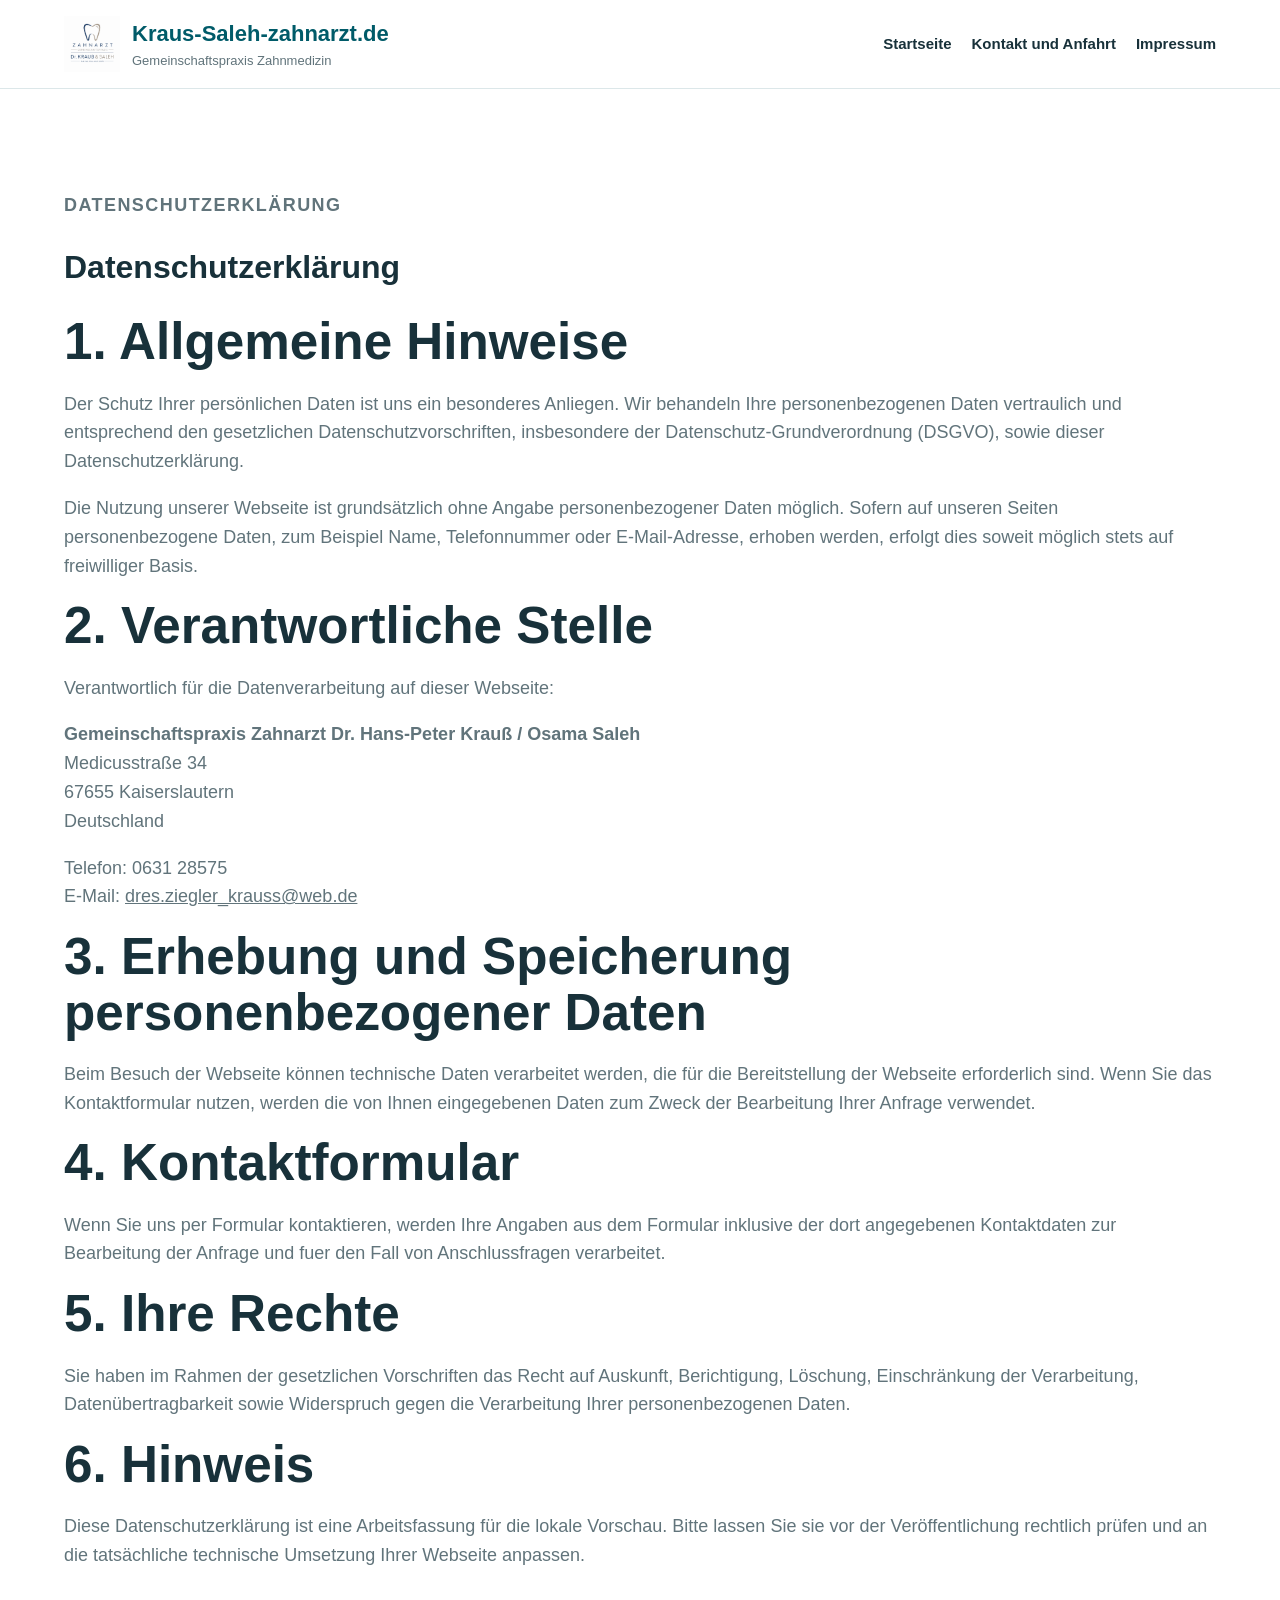
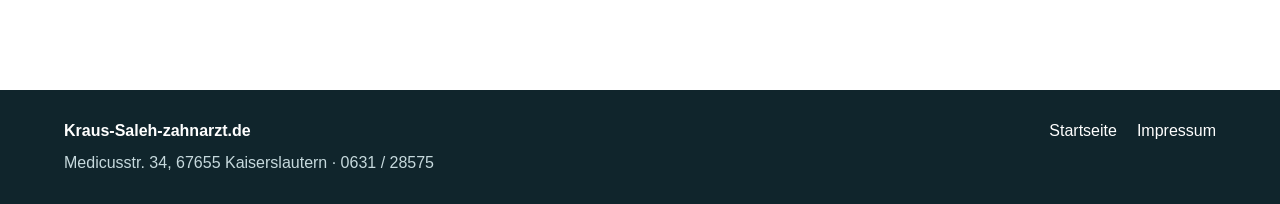
==== datenschutz.html @ 26d668fb "Add files via upload" ====
<!doctype html>
<html lang="de">
<head>
  <meta charset="utf-8">
  <meta name="viewport" content="width=device-width, initial-scale=1">
  <title>Datenschutz | Kraus-Saleh-zahnarzt.de</title>
  <link rel="stylesheet" href="styles.css">
</head>
<body>
  <header class="site-header">
    <a class="brand" href="index.html">
      <img src="LOGO.png" alt="Logo der Zahnarztpraxis">
      <span>
        <strong>Kraus-Saleh-zahnarzt.de</strong>
        <small>Gemeinschaftspraxis Zahnmedizin</small>
      </span>
    </a>
    <nav class="main-nav" aria-label="Hauptmenü">
      <a href="index.html">Startseite</a>
      <a href="index.html#kontakt">Kontakt und Anfahrt</a>
      <a href="impressum.html">Impressum</a>
    </nav>
  </header>

  <main class="section">
    <p class="eyebrow">Datenschutzerklärung</p>
    <h1>Datenschutzerklärung</h1>

    <h2>1. Allgemeine Hinweise</h2>
    <p>Der Schutz Ihrer persönlichen Daten ist uns ein besonderes Anliegen. Wir behandeln Ihre personenbezogenen Daten vertraulich und entsprechend den gesetzlichen Datenschutzvorschriften, insbesondere der Datenschutz-Grundverordnung (DSGVO), sowie dieser Datenschutzerklärung.</p>
    <p>Die Nutzung unserer Webseite ist grundsätzlich ohne Angabe personenbezogener Daten möglich. Sofern auf unseren Seiten personenbezogene Daten, zum Beispiel Name, Telefonnummer oder E-Mail-Adresse, erhoben werden, erfolgt dies soweit möglich stets auf freiwilliger Basis.</p>

    <h2>2. Verantwortliche Stelle</h2>
    <p>Verantwortlich für die Datenverarbeitung auf dieser Webseite:</p>
    <p><strong>Gemeinschaftspraxis Zahnarzt Dr. Hans-Peter Krauß / Osama Saleh</strong><br>
    Medicusstraße 34<br>
    67655 Kaiserslautern<br>
    Deutschland</p>
    <p>Telefon: 0631 28575<br>
    E-Mail: <a href="mailto:dres.ziegler_krauss@web.de">dres.ziegler_krauss@web.de</a></p>

    <h2>3. Erhebung und Speicherung personenbezogener Daten</h2>
    <p>Beim Besuch der Webseite können technische Daten verarbeitet werden, die für die Bereitstellung der Webseite erforderlich sind. Wenn Sie das Kontaktformular nutzen, werden die von Ihnen eingegebenen Daten zum Zweck der Bearbeitung Ihrer Anfrage verwendet.</p>

    <h2>4. Kontaktformular</h2>
    <p>Wenn Sie uns per Formular kontaktieren, werden Ihre Angaben aus dem Formular inklusive der dort angegebenen Kontaktdaten zur Bearbeitung der Anfrage und fuer den Fall von Anschlussfragen verarbeitet.</p>

    <h2>5. Ihre Rechte</h2>
    <p>Sie haben im Rahmen der gesetzlichen Vorschriften das Recht auf Auskunft, Berichtigung, Löschung, Einschränkung der Verarbeitung, Datenübertragbarkeit sowie Widerspruch gegen die Verarbeitung Ihrer personenbezogenen Daten.</p>

    <h2>6. Hinweis</h2>
    <p>Diese Datenschutzerklärung ist eine Arbeitsfassung für die lokale Vorschau. Bitte lassen Sie sie vor der Veröffentlichung rechtlich prüfen und an die tatsächliche technische Umsetzung Ihrer Webseite anpassen.</p>
  </main>

  <footer class="site-footer">
    <div>
      <strong>Kraus-Saleh-zahnarzt.de</strong>
      <p>Medicusstr. 34, 67655 Kaiserslautern · 0631 / 28575</p>
    </div>
    <nav>
      <a href="index.html">Startseite</a>
      <a href="impressum.html">Impressum</a>
    </nav>
  </footer>
</body>
</html>
---- styles.css ----
:root {
  --ink: #18313a;
  --muted: #61747b;
  --line: #dce7e9;
  --soft: #f2f8f8;
  --brand: #007b8f;
  --brand-dark: #005b69;
  --accent: #d89b44;
  --white: #ffffff;
  font-family: Arial, Helvetica, sans-serif;
}

* {
  box-sizing: border-box;
}

html {
  scroll-behavior: smooth;
}

body {
  margin: 0;
  color: var(--ink);
  background: var(--white);
  line-height: 1.6;
}

a {
  color: inherit;
}

img {
  display: block;
  max-width: 100%;
}

.site-header {
  position: sticky;
  top: 0;
  z-index: 10;
  display: flex;
  align-items: center;
  justify-content: space-between;
  gap: 24px;
  padding: 16px clamp(18px, 5vw, 72px);
  background: rgba(255, 255, 255, 0.96);
  border-bottom: 1px solid var(--line);
}

.brand {
  display: flex;
  align-items: center;
  gap: 12px;
  text-decoration: none;
}

.brand img {
  width: 56px;
  height: 56px;
  object-fit: contain;
  flex: 0 0 auto;
}

.brand strong {
  display: block;
  font-size: 22px;
  color: var(--brand-dark);
}

.brand small {
  display: block;
  font-size: 13px;
  font-weight: 400;
  color: var(--muted);
}

.main-nav {
  display: flex;
  flex-wrap: wrap;
  justify-content: flex-end;
  gap: 14px 20px;
  font-size: 15px;
  font-weight: 700;
}

.main-nav a,
.site-footer a {
  text-decoration: none;
}

.main-nav a:hover,
.site-footer a:hover {
  color: var(--brand);
}

.hero,
.section {
  padding: clamp(56px, 8vw, 104px) clamp(18px, 5vw, 72px);
  scroll-margin-top: 160px;
}

.hero {
  display: grid;
  grid-template-columns: minmax(0, 0.9fr) minmax(320px, 1.1fr);
  gap: clamp(28px, 5vw, 72px);
  align-items: center;
  min-height: 720px;
  background: linear-gradient(110deg, #eef9f9 0%, #ffffff 58%);
}

.hero h1,
.section h2 {
  margin: 0 0 20px;
  line-height: 1.08;
  letter-spacing: 0;
}

.hero h1 {
  font-size: clamp(40px, 5.2vw, 66px);
}

.section h2 {
  font-size: clamp(32px, 4vw, 54px);
}

.hero p,
.section p {
  color: var(--muted);
  font-size: 18px;
}

.hero img {
  width: 100%;
  height: min(58vw, 560px);
  object-fit: contain;
  background: var(--white);
  border-radius: 8px;
  box-shadow: 0 24px 70px rgba(24, 49, 58, 0.18);
}

.eyebrow {
  margin: 0 0 14px;
  color: var(--brand);
  font-size: 13px;
  font-weight: 800;
  letter-spacing: 0.08em;
  text-transform: uppercase;
}

.actions {
  display: flex;
  flex-wrap: wrap;
  gap: 12px;
  margin-top: 30px;
}

.button {
  display: inline-flex;
  align-items: center;
  justify-content: center;
  min-height: 48px;
  padding: 12px 20px;
  border: 1px solid transparent;
  border-radius: 8px;
  font-weight: 800;
  text-decoration: none;
  cursor: pointer;
}

.button.primary {
  background: var(--brand);
  color: var(--white);
}

.button.primary:hover {
  background: var(--brand-dark);
}

.button.secondary {
  background: var(--white);
  border-color: var(--line);
}

.split {
  display: grid;
  grid-template-columns: minmax(0, 0.85fr) minmax(320px, 1.15fr);
  gap: clamp(30px, 5vw, 72px);
  align-items: center;
}

.muted {
  background: var(--soft);
}

.image-grid,
.team-photos {
  display: grid;
  grid-template-columns: repeat(2, minmax(0, 1fr));
  gap: 16px;
}

.image-grid img {
  width: 100%;
  height: 330px;
  object-fit: cover;
  border-radius: 8px;
}

.team-photos img,
.person-card img {
  width: 100%;
  object-fit: contain;
  background: var(--white);
  border-radius: 8px;
}

.team-photos img {
  height: 330px;
}

.person-card img {
  height: 430px;
}

.section-heading {
  max-width: 860px;
  margin-bottom: 34px;
}

.doctor-grid,
.services {
  display: grid;
  grid-template-columns: repeat(2, minmax(0, 1fr));
  gap: 22px;
}

.person-card,
.services article,
.contact-form {
  background: var(--white);
  border: 1px solid var(--line);
  border-radius: 8px;
  box-shadow: 0 12px 32px rgba(24, 49, 58, 0.08);
}

.person-card {
  padding: 18px;
}

.person-card h3 {
  margin: 22px 0 4px;
  font-size: 26px;
}

.person-card p {
  margin: 0 0 12px;
}

.person-card ul {
  display: flex;
  flex-wrap: wrap;
  gap: 10px;
  padding: 0;
  margin: 18px 0 0;
  list-style: none;
}

.person-card li {
  padding: 8px 12px;
  background: var(--soft);
  border-radius: 999px;
  font-weight: 700;
}

.services {
  grid-template-columns: repeat(3, minmax(0, 1fr));
}

.services article {
  padding: 24px;
  font-size: 18px;
  font-weight: 800;
}

.callout {
  display: flex;
  justify-content: space-between;
  align-items: center;
  gap: 24px;
  background: var(--ink);
  color: var(--white);
}

.callout p,
.callout .eyebrow {
  color: #d9edf0;
}

.contact {
  display: grid;
  grid-template-columns: minmax(0, 0.9fr) minmax(320px, 1.1fr);
  gap: clamp(30px, 5vw, 72px);
}

.hours {
  display: grid;
  gap: 4px;
  padding-top: 14px;
}

.contact-form {
  display: grid;
  gap: 16px;
  padding: clamp(20px, 4vw, 34px);
}

.contact-form label {
  display: grid;
  gap: 8px;
  font-weight: 800;
}

.contact-form input,
.contact-form textarea {
  width: 100%;
  padding: 13px 14px;
  border: 1px solid #c7d6d9;
  border-radius: 8px;
  font: inherit;
}

.site-footer {
  display: flex;
  justify-content: space-between;
  gap: 22px;
  padding: 28px clamp(18px, 5vw, 72px);
  background: #10252c;
  color: var(--white);
}

.site-footer p {
  margin: 6px 0 0;
  color: #c6d9dd;
}

.site-footer nav {
  display: flex;
  flex-wrap: wrap;
  gap: 14px 20px;
}

@media (max-width: 900px) {
  .site-header,
  .site-footer,
  .callout {
    align-items: flex-start;
    flex-direction: column;
  }

  .main-nav {
    justify-content: flex-start;
  }

  .hero,
  .split,
  .contact,
  .doctor-grid,
  .services {
    grid-template-columns: 1fr;
  }

  .hero {
    min-height: auto;
  }
}

@media (max-width: 560px) {
  .image-grid,
  .team-photos {
    grid-template-columns: 1fr;
  }

  .hero img,
  .image-grid img,
  .team-photos img,
  .person-card img {
    height: 280px;
  }
}
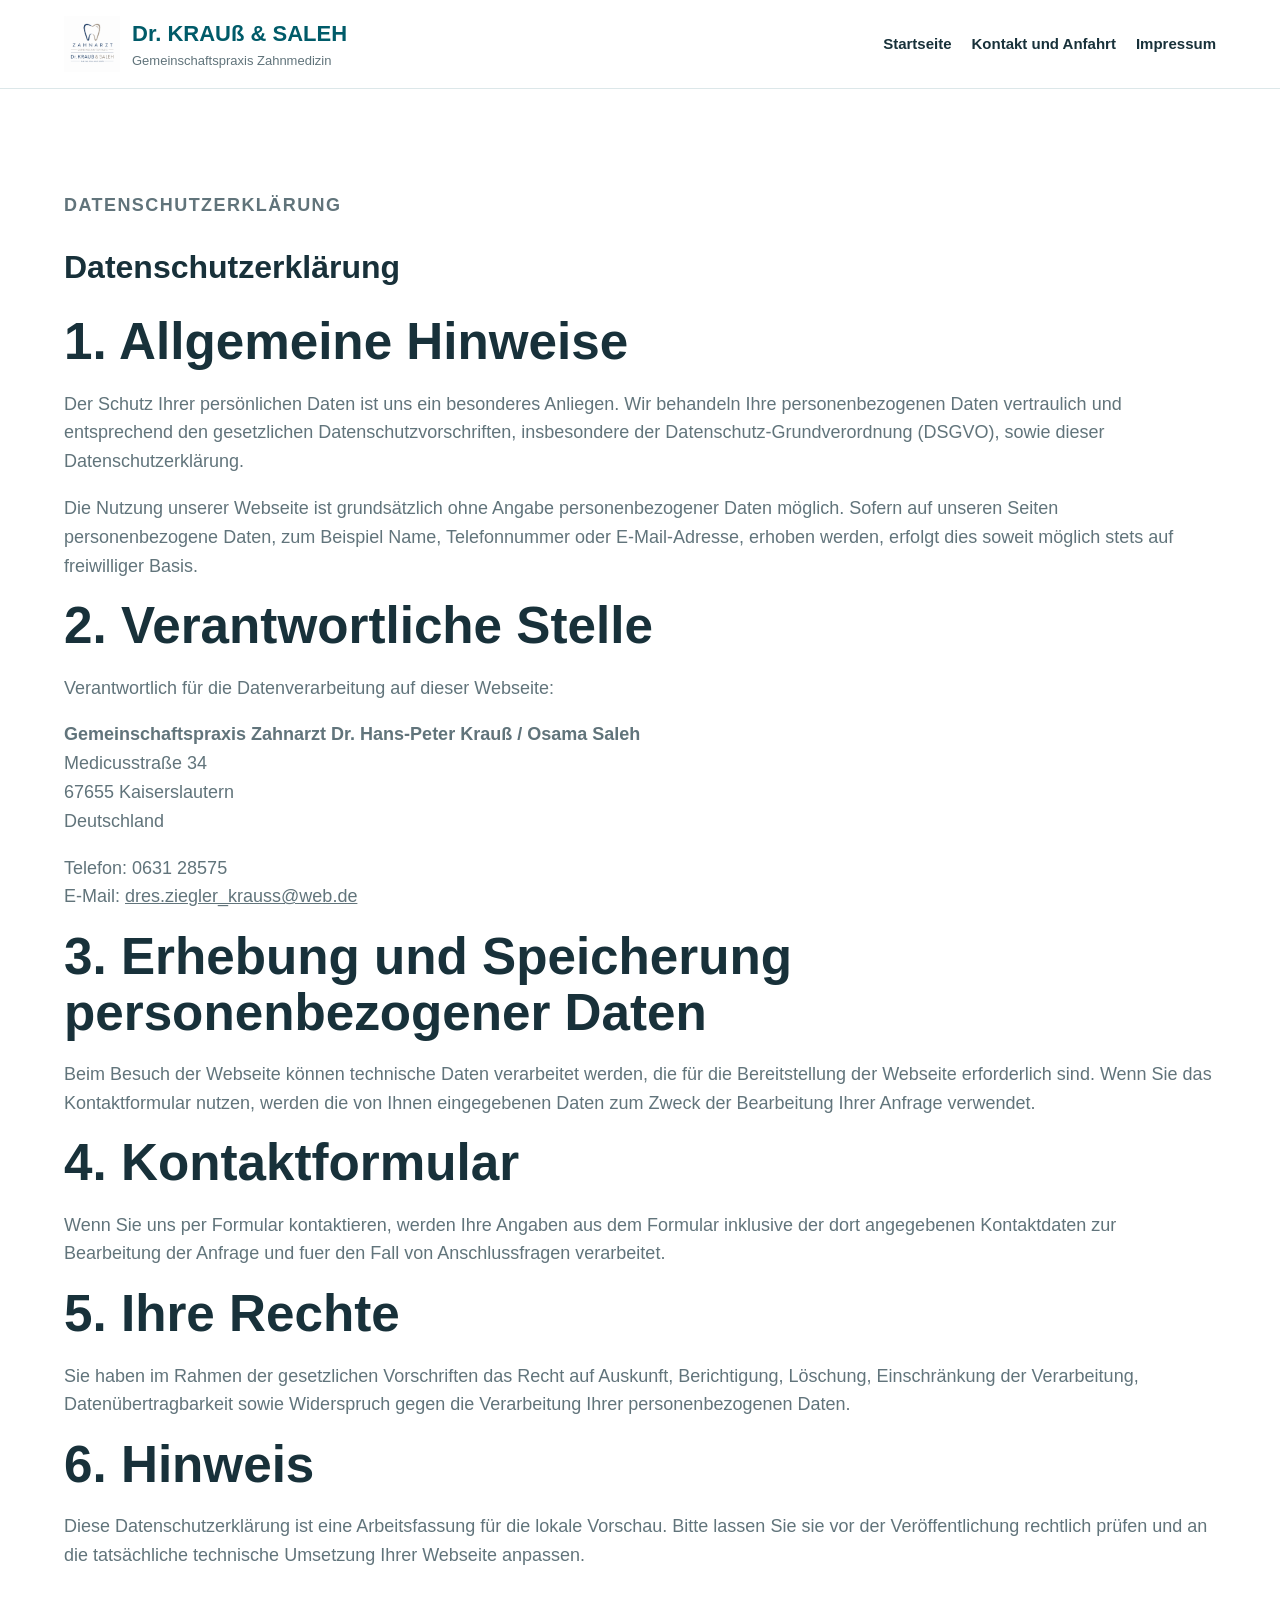
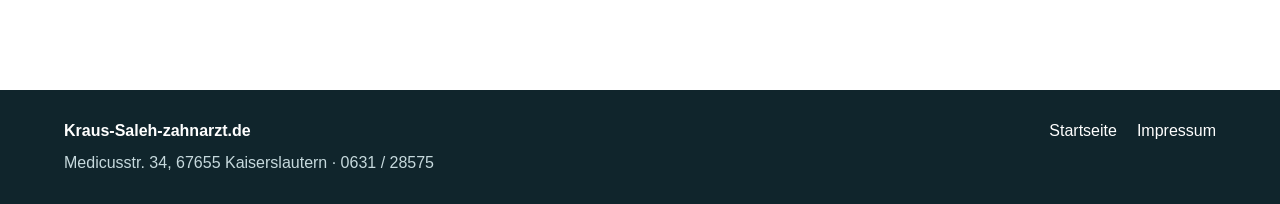
==== commit 98b4fa7f: "Update datenschutz.html" ====
--- a/datenschutz.html
+++ b/datenschutz.html
@@ -11,7 +11,7 @@
     <a class="brand" href="index.html">
       <img src="LOGO.png" alt="Logo der Zahnarztpraxis">
       <span>
-        <strong>Kraus-Saleh-zahnarzt.de</strong>
+        <strong>Dr. KRAUß & SALEH</strong>
         <small>Gemeinschaftspraxis Zahnmedizin</small>
       </span>
     </a>
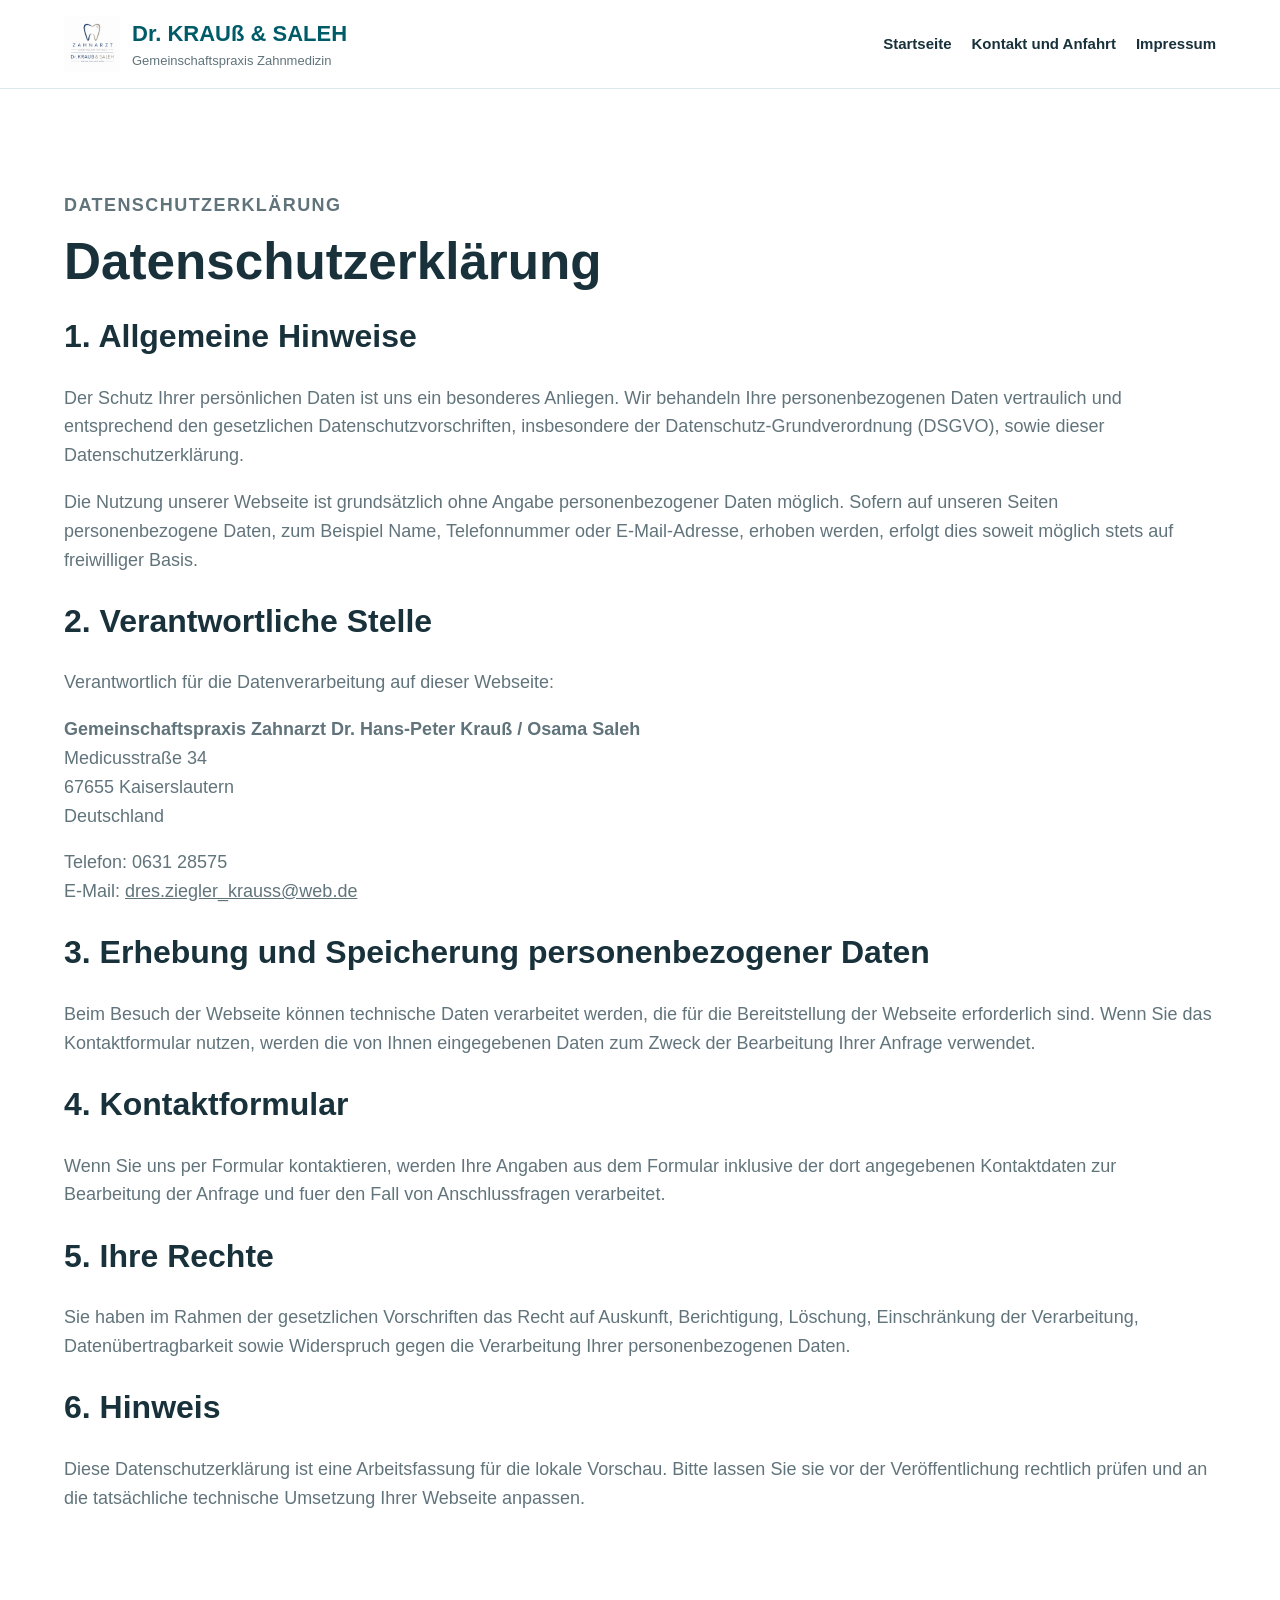
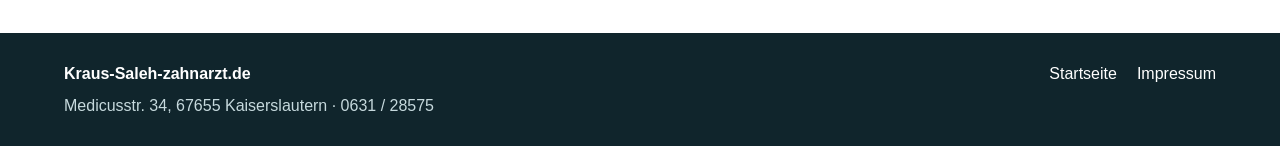
==== commit a6be8567: "Update datenschutz.html" ====
--- a/datenschutz.html
+++ b/datenschutz.html
@@ -24,13 +24,13 @@
 
   <main class="section">
     <p class="eyebrow">Datenschutzerklärung</p>
-    <h1>Datenschutzerklärung</h1>
+    <h2>Datenschutzerklärung</h2>
 
-    <h2>1. Allgemeine Hinweise</h2>
+    <h1>1. Allgemeine Hinweise</h1>
     <p>Der Schutz Ihrer persönlichen Daten ist uns ein besonderes Anliegen. Wir behandeln Ihre personenbezogenen Daten vertraulich und entsprechend den gesetzlichen Datenschutzvorschriften, insbesondere der Datenschutz-Grundverordnung (DSGVO), sowie dieser Datenschutzerklärung.</p>
     <p>Die Nutzung unserer Webseite ist grundsätzlich ohne Angabe personenbezogener Daten möglich. Sofern auf unseren Seiten personenbezogene Daten, zum Beispiel Name, Telefonnummer oder E-Mail-Adresse, erhoben werden, erfolgt dies soweit möglich stets auf freiwilliger Basis.</p>
 
-    <h2>2. Verantwortliche Stelle</h2>
+    <h1>2. Verantwortliche Stelle</h1>
     <p>Verantwortlich für die Datenverarbeitung auf dieser Webseite:</p>
     <p><strong>Gemeinschaftspraxis Zahnarzt Dr. Hans-Peter Krauß / Osama Saleh</strong><br>
     Medicusstraße 34<br>
@@ -39,16 +39,16 @@
     <p>Telefon: 0631 28575<br>
     E-Mail: <a href="mailto:dres.ziegler_krauss@web.de">dres.ziegler_krauss@web.de</a></p>
 
-    <h2>3. Erhebung und Speicherung personenbezogener Daten</h2>
+    <h1>3. Erhebung und Speicherung personenbezogener Daten</h1>
     <p>Beim Besuch der Webseite können technische Daten verarbeitet werden, die für die Bereitstellung der Webseite erforderlich sind. Wenn Sie das Kontaktformular nutzen, werden die von Ihnen eingegebenen Daten zum Zweck der Bearbeitung Ihrer Anfrage verwendet.</p>
 
-    <h2>4. Kontaktformular</h2>
+    <h1>4. Kontaktformular</h1>
     <p>Wenn Sie uns per Formular kontaktieren, werden Ihre Angaben aus dem Formular inklusive der dort angegebenen Kontaktdaten zur Bearbeitung der Anfrage und fuer den Fall von Anschlussfragen verarbeitet.</p>
 
-    <h2>5. Ihre Rechte</h2>
+    <h1>5. Ihre Rechte</h1>
     <p>Sie haben im Rahmen der gesetzlichen Vorschriften das Recht auf Auskunft, Berichtigung, Löschung, Einschränkung der Verarbeitung, Datenübertragbarkeit sowie Widerspruch gegen die Verarbeitung Ihrer personenbezogenen Daten.</p>
 
-    <h2>6. Hinweis</h2>
+    <h1>6. Hinweis</h1>
     <p>Diese Datenschutzerklärung ist eine Arbeitsfassung für die lokale Vorschau. Bitte lassen Sie sie vor der Veröffentlichung rechtlich prüfen und an die tatsächliche technische Umsetzung Ihrer Webseite anpassen.</p>
   </main>
 
